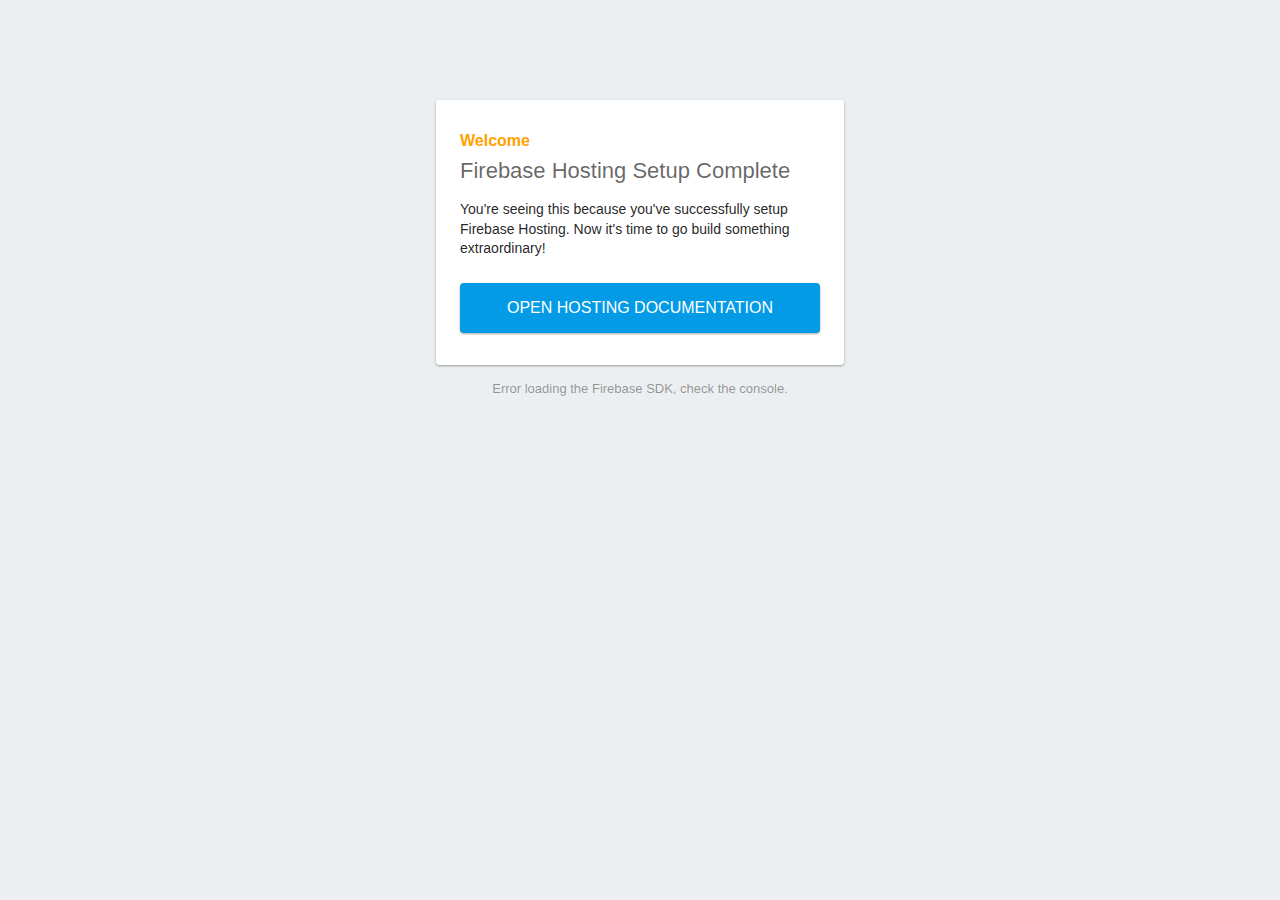
==== public/index.html @ f868021e "Updated stuff for firebase" ====
<!DOCTYPE html>
<html>
  <head>
    <meta charset="utf-8">
    <meta name="viewport" content="width=device-width, initial-scale=1">
    <title>Welcome to Firebase Hosting</title>

    <!-- update the version number as needed -->
    <script defer src="/__/firebase/9.4.1/firebase-app-compat.js"></script>
    <!-- include only the Firebase features as you need -->
    <script defer src="/__/firebase/9.4.1/firebase-auth-compat.js"></script>
    <script defer src="/__/firebase/9.4.1/firebase-database-compat.js"></script>
    <script defer src="/__/firebase/9.4.1/firebase-firestore-compat.js"></script>
    <script defer src="/__/firebase/9.4.1/firebase-functions-compat.js"></script>
    <script defer src="/__/firebase/9.4.1/firebase-messaging-compat.js"></script>
    <script defer src="/__/firebase/9.4.1/firebase-storage-compat.js"></script>
    <script defer src="/__/firebase/9.4.1/firebase-analytics-compat.js"></script>
    <script defer src="/__/firebase/9.4.1/firebase-remote-config-compat.js"></script>
    <script defer src="/__/firebase/9.4.1/firebase-performance-compat.js"></script>
    <!-- 
      initialize the SDK after all desired features are loaded, set useEmulator to false
      to avoid connecting the SDK to running emulators.
    -->
    <script defer src="/__/firebase/init.js?useEmulator=true"></script>

    <style media="screen">
      body { background: #ECEFF1; color: rgba(0,0,0,0.87); font-family: Roboto, Helvetica, Arial, sans-serif; margin: 0; padding: 0; }
      #message { background: white; max-width: 360px; margin: 100px auto 16px; padding: 32px 24px; border-radius: 3px; }
      #message h2 { color: #ffa100; font-weight: bold; font-size: 16px; margin: 0 0 8px; }
      #message h1 { font-size: 22px; font-weight: 300; color: rgba(0,0,0,0.6); margin: 0 0 16px;}
      #message p { line-height: 140%; margin: 16px 0 24px; font-size: 14px; }
      #message a { display: block; text-align: center; background: #039be5; text-transform: uppercase; text-decoration: none; color: white; padding: 16px; border-radius: 4px; }
      #message, #message a { box-shadow: 0 1px 3px rgba(0,0,0,0.12), 0 1px 2px rgba(0,0,0,0.24); }
      #load { color: rgba(0,0,0,0.4); text-align: center; font-size: 13px; }
      @media (max-width: 600px) {
        body, #message { margin-top: 0; background: white; box-shadow: none; }
        body { border-top: 16px solid #ffa100; }
      }
    </style>
  </head>
  <body>
    <div id="message">
      <h2>Welcome</h2>
      <h1>Firebase Hosting Setup Complete</h1>
      <p>You're seeing this because you've successfully setup Firebase Hosting. Now it's time to go build something extraordinary!</p>
      <a target="_blank" href="https://firebase.google.com/docs/hosting/">Open Hosting Documentation</a>
    </div>
    <p id="load">Firebase SDK Loading&hellip;</p>

    <script>
      document.addEventListener('DOMContentLoaded', function() {
        const loadEl = document.querySelector('#load');
        // // 🔥🔥🔥🔥🔥🔥🔥🔥🔥🔥🔥🔥🔥🔥🔥🔥🔥🔥🔥🔥🔥🔥🔥🔥🔥🔥🔥🔥🔥🔥🔥
        // // The Firebase SDK is initialized and available here!
        //
        // firebase.auth().onAuthStateChanged(user => { });
        // firebase.database().ref('/path/to/ref').on('value', snapshot => { });
        // firebase.firestore().doc('/foo/bar').get().then(() => { });
        // firebase.functions().httpsCallable('yourFunction')().then(() => { });
        // firebase.messaging().requestPermission().then(() => { });
        // firebase.storage().ref('/path/to/ref').getDownloadURL().then(() => { });
        // firebase.analytics(); // call to activate
        // firebase.analytics().logEvent('tutorial_completed');
        // firebase.performance(); // call to activate
        //
        // // 🔥🔥🔥🔥🔥🔥🔥🔥🔥🔥🔥🔥🔥🔥🔥🔥🔥🔥🔥🔥🔥🔥🔥🔥🔥🔥🔥🔥🔥🔥🔥

        try {
          let app = firebase.app();
          let features = [
            'auth', 
            'database', 
            'firestore',
            'functions',
            'messaging', 
            'storage', 
            'analytics', 
            'remoteConfig',
            'performance',
          ].filter(feature => typeof app[feature] === 'function');
          loadEl.textContent = `Firebase SDK loaded with ${features.join(', ')}`;
        } catch (e) {
          console.error(e);
          loadEl.textContent = 'Error loading the Firebase SDK, check the console.';
        }
      });
    </script>
  </body>
</html>
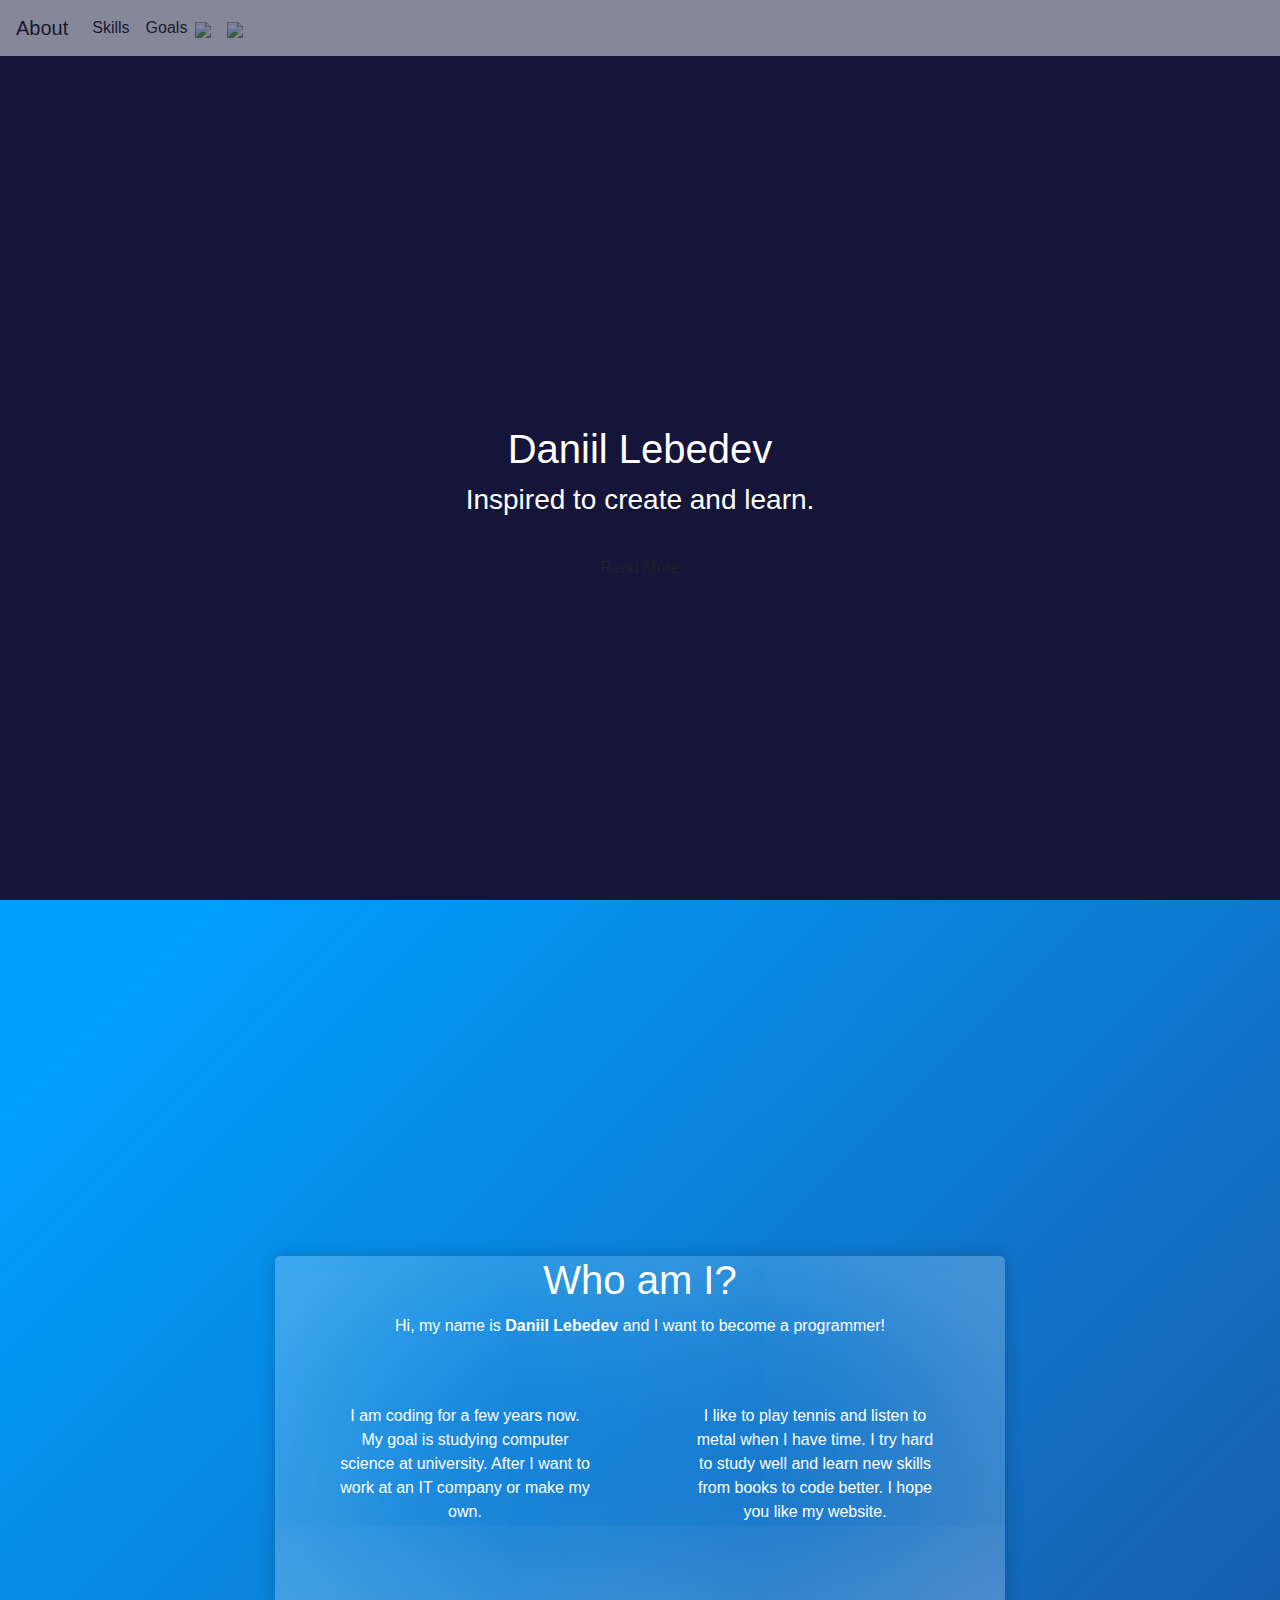
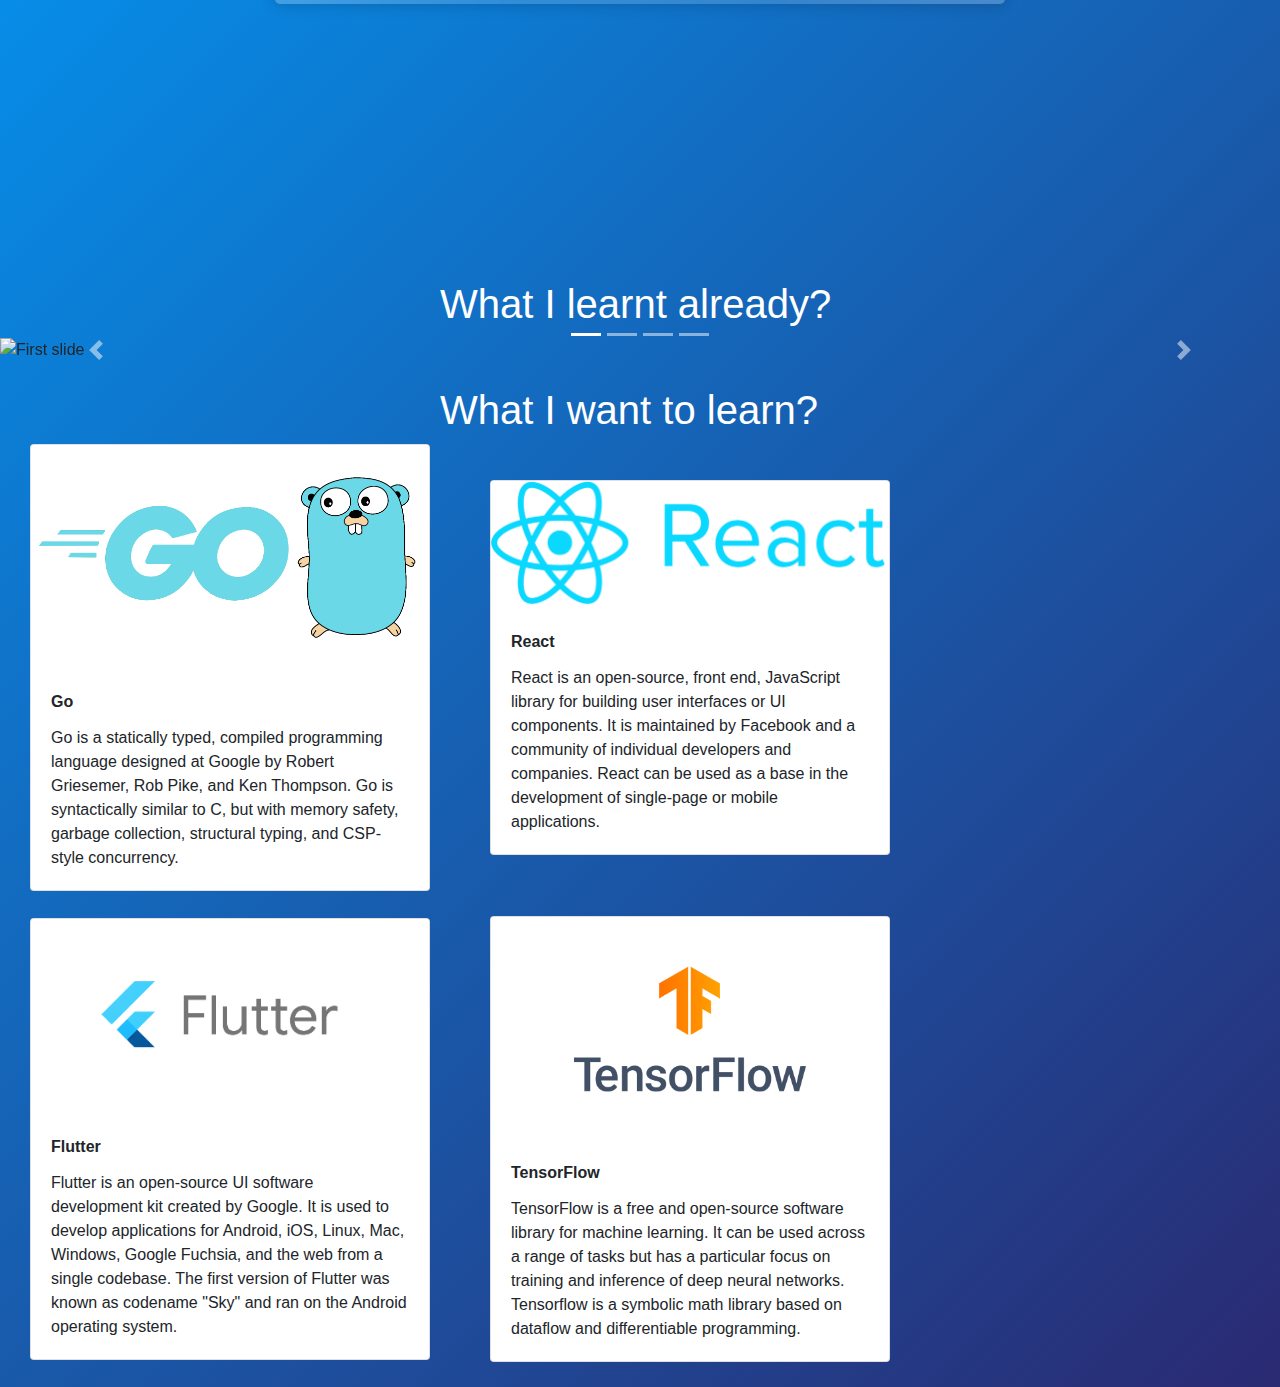
==== commit 72afdc5c: "Fixed issues with hosting" ====
--- a/public/index.html
+++ b/public/index.html
@@ -1,89 +1,188 @@
 <!DOCTYPE html>
 <html>
-  <head>
-    <meta charset="utf-8">
-    <meta name="viewport" content="width=device-width, initial-scale=1">
-    <title>Welcome to Firebase Hosting</title>
 
-    <!-- update the version number as needed -->
-    <script defer src="/__/firebase/9.4.1/firebase-app-compat.js"></script>
-    <!-- include only the Firebase features as you need -->
-    <script defer src="/__/firebase/9.4.1/firebase-auth-compat.js"></script>
-    <script defer src="/__/firebase/9.4.1/firebase-database-compat.js"></script>
-    <script defer src="/__/firebase/9.4.1/firebase-firestore-compat.js"></script>
-    <script defer src="/__/firebase/9.4.1/firebase-functions-compat.js"></script>
-    <script defer src="/__/firebase/9.4.1/firebase-messaging-compat.js"></script>
-    <script defer src="/__/firebase/9.4.1/firebase-storage-compat.js"></script>
-    <script defer src="/__/firebase/9.4.1/firebase-analytics-compat.js"></script>
-    <script defer src="/__/firebase/9.4.1/firebase-remote-config-compat.js"></script>
-    <script defer src="/__/firebase/9.4.1/firebase-performance-compat.js"></script>
-    <!-- 
-      initialize the SDK after all desired features are loaded, set useEmulator to false
-      to avoid connecting the SDK to running emulators.
-    -->
-    <script defer src="/__/firebase/init.js?useEmulator=true"></script>
+<head>
+    <meta charset='utf-8'>
+    <meta http-equiv='X-UA-Compatible' content='IE=edge'>
+    <title>Main Page</title>
+    <meta name='viewport' content='width=device-width, initial-scale=1'>
+    <link rel='stylesheet' type='text/css' media='screen' href='index.css'>
+    <script src="https://kit.fontawesome.com/6b7d5ee312.js" crossorigin="anonymous"></script>
+    <script src="https://code.jquery.com/jquery-3.4.1.slim.min.js" integrity="sha384-J6qa4849blE2+poT4WnyKhv5vZF5SrPo0iEjwBvKU7imGFAV0wwj1yYfoRSJoZ+n" crossorigin="anonymous"></script>
+    <script src="https://cdn.jsdelivr.net/npm/popper.js@1.16.0/dist/umd/popper.min.js" integrity="sha384-Q6E9RHvbIyZFJoft+2mJbHaEWldlvI9IOYy5n3zV9zzTtmI3UksdQRVvoxMfooAo" crossorigin="anonymous"></script>
+    <script src="https://stackpath.bootstrapcdn.com/bootstrap/4.4.1/js/bootstrap.min.js" integrity="sha384-wfSDF2E50Y2D1uUdj0O3uMBJnjuUD4Ih7YwaYd1iqfktj0Uod8GCExl3Og8ifwB6" crossorigin="anonymous"></script>
+    <link rel="stylesheet" href="https://stackpath.bootstrapcdn.com/bootstrap/4.4.1/css/bootstrap.min.css" integrity="sha384-Vkoo8x4CGsO3+Hhxv8T/Q5PaXtkKtu6ug5TOeNV6gBiFeWPGFN9MuhOf23Q9Ifjh" crossorigin="anonymous">
+    <!--Section for favicons-->
+    <link rel="apple-touch-icon" sizes="180x180" href="apple-touch-icon.png">
+    <link rel="icon" type="image/png" sizes="32x32" href="favicon-32x32.png">
+    <link rel="icon" type="image/png" sizes="16x16" href="favicon-16x16.png">
+    <link rel="manifest" href="site.webmanifest">
+</head>
+<html lang="en">
+<!--This is the section with the video for my website-->
 
-    <style media="screen">
-      body { background: #ECEFF1; color: rgba(0,0,0,0.87); font-family: Roboto, Helvetica, Arial, sans-serif; margin: 0; padding: 0; }
-      #message { background: white; max-width: 360px; margin: 100px auto 16px; padding: 32px 24px; border-radius: 3px; }
-      #message h2 { color: #ffa100; font-weight: bold; font-size: 16px; margin: 0 0 8px; }
-      #message h1 { font-size: 22px; font-weight: 300; color: rgba(0,0,0,0.6); margin: 0 0 16px;}
-      #message p { line-height: 140%; margin: 16px 0 24px; font-size: 14px; }
-      #message a { display: block; text-align: center; background: #039be5; text-transform: uppercase; text-decoration: none; color: white; padding: 16px; border-radius: 4px; }
-      #message, #message a { box-shadow: 0 1px 3px rgba(0,0,0,0.12), 0 1px 2px rgba(0,0,0,0.24); }
-      #load { color: rgba(0,0,0,0.4); text-align: center; font-size: 13px; }
-      @media (max-width: 600px) {
-        body, #message { margin-top: 0; background: white; box-shadow: none; }
-        body { border-top: 16px solid #ffa100; }
-      }
-    </style>
-  </head>
-  <body>
-    <div id="message">
-      <h2>Welcome</h2>
-      <h1>Firebase Hosting Setup Complete</h1>
-      <p>You're seeing this because you've successfully setup Firebase Hosting. Now it's time to go build something extraordinary!</p>
-      <a target="_blank" href="https://firebase.google.com/docs/hosting/">Open Hosting Documentation</a>
+
+<body>
+    <nav class="navbar sticky-top navbar-expand-lg navbar-light bg-light" style="opacity: 0.5;">
+        <a class="navbar-brand" href="#">About</a>
+        <button class="navbar-toggler" type="button" data-toggle="collapse" data-target="#navbarNavDropdown" aria-controls="navbarNavDropdown" aria-expanded="false" aria-label="Toggle navigation">
+                        <span class="navbar-toggler-icon"></span>
+                        </button>
+        <div class="collapse navbar-collapse" id="navbarNavDropdown">
+            <ul class="navbar-nav">
+                <li class="nav-item active">
+                    <a class="nav-link" href="#carouselExampleIndicators">Skills</a>
+                </li>
+                <li class="nav-item active">
+                    <a class="nav-link" href="#goals">Goals</a>
+                </li>
+                <li>
+                    <a class="navbar-brand" href="https://github.com/daniil-lebedev">
+                        <img src="https://img.icons8.com/material-sharp/24/000000/github.png" />
+                    </a>
+                </li>
+                <li>
+                    <a class="navbar-brand" href="https://www.linkedin.com/in/daniil-lebedev-402ab61a6/">
+                        <img src="https://img.icons8.com/metro/26/000000/linkedin.png" />
+                    </a>
+                </li>
+            </ul>
+        </div>
+    </nav>
+
+    <div>
+        <section class="showcase">
+            <div class="video-container">
+                <video src="video.mp4" autoplay muted loop></video>
+            </div>
+            <div class="content">
+                <h1>Daniil Lebedev</h1>
+                <h3>Inspired to create and learn.</h3>
+                <a href="#about" class="btn">Read More</a>
+            </div>
+        </section>
     </div>
-    <p id="load">Firebase SDK Loading&hellip;</p>
+    <br>
+    <div class="body">
+        <div class="container" id="about">
+            <h1>Who am I?</h1>
+            <p>Hi, my name is <b>Daniil Lebedev</b> and I want to become a programmer!</p>
+            <div class="aboutmecontainer">
+                <section class="aboutme">
+                    <p>I am coding for a few years now. My goal is studying computer science at university. After I want to work at an IT company or make my own.</p>
+                </section>
+                <section class="aboutme">
+                    <p>I like to play tennis and listen to metal when I have time. I try hard to study well and learn new skills from books to code better. I hope you like my website.</p>
+                </section>
+            </div>
+        </div>
+    </div>
+    <h1>What I learnt already?</h1>
+    <div id="carouselExampleIndicators" class="carousel slide" data-ride="carousel">
+        <ol class="carousel-indicators">
+            <li data-target="#carouselExampleIndicators" data-slide-to="0" class="active"></li>
+            <li data-target="#carouselExampleIndicators" data-slide-to="1"></li>
+            <li data-target="#carouselExampleIndicators" data-slide-to="2"></li>
+            <li data-target="#carouselExampleIndicators" data-slide-to="3"></li>
+        </ol>
+        <div class="carousel-inner">
+            <div class="carousel-item active">
+                <img class="d-block w-100" src="python.png" alt="First slide">
+                <div class="carousel-caption d-none d-md-block">
+                    <h5>Python</h5>
+                    <p>I have learnt Python and have built multiple applications using it.</p>
+                </div>
+            </div>
+            <div class="carousel-item">
+                <img class="d-block w-100" src="Webp.net-resizeimage (1).png" alt="Second slide">
+                <div class="carousel-caption d-none d-md-block">
+                    <h5>HTML and CSS</h5>
+                    <p>I have learnt HTML and CSS amd built this website using them.</p>
+                </div>
+            </div>
+            <div class="carousel-item">
+                <img class="d-block w-100" src="3c924980-61ac-11e9-8e4e-6e50e0cec366.png" alt="Third slide">
+                <div class="carousel-caption d-none d-md-block">
+                    <h5>JS</h5>
+                    <p>I have learnt HTML and CSS and built this website using them.</p>
+                </div>
+            </div>
+            <div class="carousel-item">
+                <img class="d-block w-100" src="django-dark.png" alt="Third slide">
+                <div class="carousel-caption d-none d-md-block">
+                    <h5>Django Framework</h5>
+                    <p>I have learnt Django and built complex web applications.</p>
+                </div>
+            </div>
+        </div>
+        <a class="carousel-control-prev" href="#carouselExampleIndicators" role="button" data-slide="prev">
+            <span class="carousel-control-prev-icon" aria-hidden="true"></span>
+            <span class="sr-only">Previous</span>
+        </a>
+        <a class="carousel-control-next" href="#carouselExampleIndicators" role="button" data-slide="next">
+            <span class="carousel-control-next-icon" aria-hidden="true"></span>
+            <span class="sr-only">Next</span>
+        </a>
+    </div>
+    <br>
+    <h1>What I want to learn?</h1>
+    <div class="aboutmecontainer" id="goals">
+        <div class="card" style="width: 25rem; margin-right: 30px; margin-left:30px; margin-bottom: 25px;">
+            <img src="Golang.png" class="card-img-top">
+            <div class="card-body">
+                <p class="card-title"><b>Go</b></p>
+                <p class="card-text">Go is a statically typed, compiled programming language designed at Google by Robert Griesemer, Rob Pike, and Ken Thompson. Go is syntactically similar to C, but with memory safety, garbage collection, structural typing, and CSP-style
+                    concurrency.
+                </p>
+            </div>
+        </div>
+        <div class="card" style="width: 25rem; margin-right: 30px; margin-left:30px; margin-bottom: 25px;">
+            <img src="react.png" class="card-img-top">
+            <div class="card-body">
+                <p class="card-title"><b>React</b></p>
+                <p class="card-text">React is an open-source, front end, JavaScript library for building user interfaces or UI components. It is maintained by Facebook and a community of individual developers and companies. React can be used as a base in the development of
+                    single-page or mobile applications.</p>
+            </div>
+        </div>
+        <div class="card" style="width: 25rem; margin-right: 30px; margin-left:30px; margin-bottom: 25px;">
+            <img src="flutter.png" class="card-img-top">
+            <div class="card-body">
+                <p class="card-title"><b>Flutter</b></p>
+                <p class="card-text">Flutter is an open-source UI software development kit created by Google. It is used to develop applications for Android, iOS, Linux, Mac, Windows, Google Fuchsia, and the web from a single codebase. The first version of Flutter was known
+                    as codename "Sky" and ran on the Android operating system.</p>
+            </div>
+        </div>
+        <div class="card" style="width: 25rem; margin-right: 30px; margin-left:30px; margin-bottom: 25px;">
+            <img src="tensorflow.png" class="card-img-top">
+            <div class="card-body">
+                <p class="card-title"><b>TensorFlow</b></p>
+                <p class="card-text">TensorFlow is a free and open-source software library for machine learning. It can be used across a range of tasks but has a particular focus on training and inference of deep neural networks. Tensorflow is a symbolic math library based
+                    on dataflow and differentiable programming.</p>
+            </div>
+        </div>
+    </div>
+</body>
+<script type = "module" >
+        // Import the functions you need from the SDKs you need
+    import { initializeApp } from "https://www.gstatic.com/firebasejs/9.4.1/firebase-app.js";
+    import { getAnalytics } from "https://www.gstatic.com/firebasejs/9.4.1/firebase-analytics.js";
+    // TODO: Add SDKs for Firebase products that you want to use
+    // https://firebase.google.com/docs/web/setup#available-libraries
 
-    <script>
-      document.addEventListener('DOMContentLoaded', function() {
-        const loadEl = document.querySelector('#load');
-        // // 🔥🔥🔥🔥🔥🔥🔥🔥🔥🔥🔥🔥🔥🔥🔥🔥🔥🔥🔥🔥🔥🔥🔥🔥🔥🔥🔥🔥🔥🔥🔥
-        // // The Firebase SDK is initialized and available here!
-        //
-        // firebase.auth().onAuthStateChanged(user => { });
-        // firebase.database().ref('/path/to/ref').on('value', snapshot => { });
-        // firebase.firestore().doc('/foo/bar').get().then(() => { });
-        // firebase.functions().httpsCallable('yourFunction')().then(() => { });
-        // firebase.messaging().requestPermission().then(() => { });
-        // firebase.storage().ref('/path/to/ref').getDownloadURL().then(() => { });
-        // firebase.analytics(); // call to activate
-        // firebase.analytics().logEvent('tutorial_completed');
-        // firebase.performance(); // call to activate
-        //
-        // // 🔥🔥🔥🔥🔥🔥🔥🔥🔥🔥🔥🔥🔥🔥🔥🔥🔥🔥🔥🔥🔥🔥🔥🔥🔥🔥🔥🔥🔥🔥🔥
+    // Your web app's Firebase configuration
+    // For Firebase JS SDK v7.20.0 and later, measurementId is optional
+    const firebaseConfig = {
+        apiKey: "AIzaSyDJU5MNcmZcVz9l2ohwOt08_25W6GKsMds",
+        authDomain: "daniil-lebedev-site.firebaseapp.com",
+        projectId: "daniil-lebedev-site",
+        storageBucket: "daniil-lebedev-site.appspot.com",
+        messagingSenderId: "889230027033",
+        appId: "1:889230027033:web:8f241d75fff48f2ca8bd88",
+        measurementId: "G-TK74P81LNG"
+    };
 
-        try {
-          let app = firebase.app();
-          let features = [
-            'auth', 
-            'database', 
-            'firestore',
-            'functions',
-            'messaging', 
-            'storage', 
-            'analytics', 
-            'remoteConfig',
-            'performance',
-          ].filter(feature => typeof app[feature] === 'function');
-          loadEl.textContent = `Firebase SDK loaded with ${features.join(', ')}`;
-        } catch (e) {
-          console.error(e);
-          loadEl.textContent = 'Error loading the Firebase SDK, check the console.';
-        }
-      });
-    </script>
-  </body>
-</html>
+    // Initialize Firebase
+    const app = initializeApp(firebaseConfig);
+    const analytics = getAnalytics(app); 
+</script>
+</html>--- a/public/index.css
+++ b/public/index.css
@@ -0,0 +1,152 @@
+@import url('https://fonts.googleapis.com/css2?family=Open+Sans:wght@300;400&display=swap');
+:root {
+    --primary-color: #2a2a72;
+}
+
+
+
+a {
+    text-decoration: none;
+    color: var(--primary-color);
+}
+
+body {
+    background-color: #2a2a72;
+    background-image: linear-gradient(315deg, #2a2a72 0%, #009ffd 74%);
+}
+
+h1 {
+    font-weight: 300;
+    font-size: 60px;
+    line-height: 1.2;
+    margin-bottom: 15px;
+    margin: auto;
+    border-radius: 25px;
+    width: 400px;
+    height: 50px;
+    color: white;
+}
+
+h2 {
+    font-weight: 300;
+    font-size: 60px;
+    margin: auto;
+    text-align: center;
+}
+
+.showcase {
+    height: 100vh;
+    display: flex;
+    align-items: center;
+    justify-content: center;
+    text-align: center;
+    color: white;
+    padding: 0 20px;
+}
+
+.video-container {
+    position: absolute;
+    top: 0;
+    left: 0;
+    width: 100%;
+    height: 100%;
+    overflow: hidden;
+    background: var(--primary-color) url('Hacker_code_whiteblack_07_Videvo.mov') no-repeat center center/cover;
+}
+
+.video-container video {
+    min-width: 100%;
+    min-height: 100%;
+    position: absolute;
+    top: 50%;
+    left: 50%;
+    transform: translate(-50%, -50%);
+    object-fit: cover;
+}
+
+.video-container:after {
+    content: '';
+    z-index: 1;
+    height: 100%;
+    width: 100%;
+    top: 0;
+    left: 0;
+    background: rgba(0, 0, 0, 0.5);
+    position: absolute;
+}
+
+.content {
+    z-index: 2;
+}
+
+.btn {
+    display: inline-block;
+    padding: 10px 30px;
+    background: var(--primary-color);
+    color: #ff6600;
+    border-radius: 5px;
+    border: solid #ff6600 1px;
+    margin-top: 25px;
+    opacity: 0.7;
+}
+
+.btn:hover {
+    transform: scale(0.98);
+}
+
+.aboutme {
+    border-radius: 25px;
+    width: 300px;
+    height: 200px;
+    margin: 25px;
+    align-items: center;
+    text-align: center;
+    padding: 25px;
+}
+
+.aboutmecontainer {
+    display: flex;
+    align-content: center;
+    flex-wrap: wrap;
+    align-items: center;
+}
+
+.body {
+    background-attachment: scroll;
+    background-size: cover;
+    display: grid;
+    align-items: center;
+    justify-content: center;
+    height: 100vh;
+}
+
+.container {
+    width: 40 rem;
+    height: 20 rem;
+    box-shadow: 0 0 1rem 0 rgba(0, 0, 0, .2);
+    border-radius: 5px;
+    position: relative;
+    z-index: 1;
+    background: inherit;
+    overflow: hidden;
+    text-align: center;
+    color: white;
+}
+
+.container:before {
+    content: "";
+    position: absolute;
+    background: inherit;
+    z-index: -1;
+    top: 0;
+    left: 0;
+    right: 0;
+    bottom: 0;
+    box-shadow: inset 0 0 2000px rgba(255, 255, 255, .5);
+    filter: blur(10px);
+    margin: -20px;
+}
+
+.social {
+    margin-right: 20px;
+}